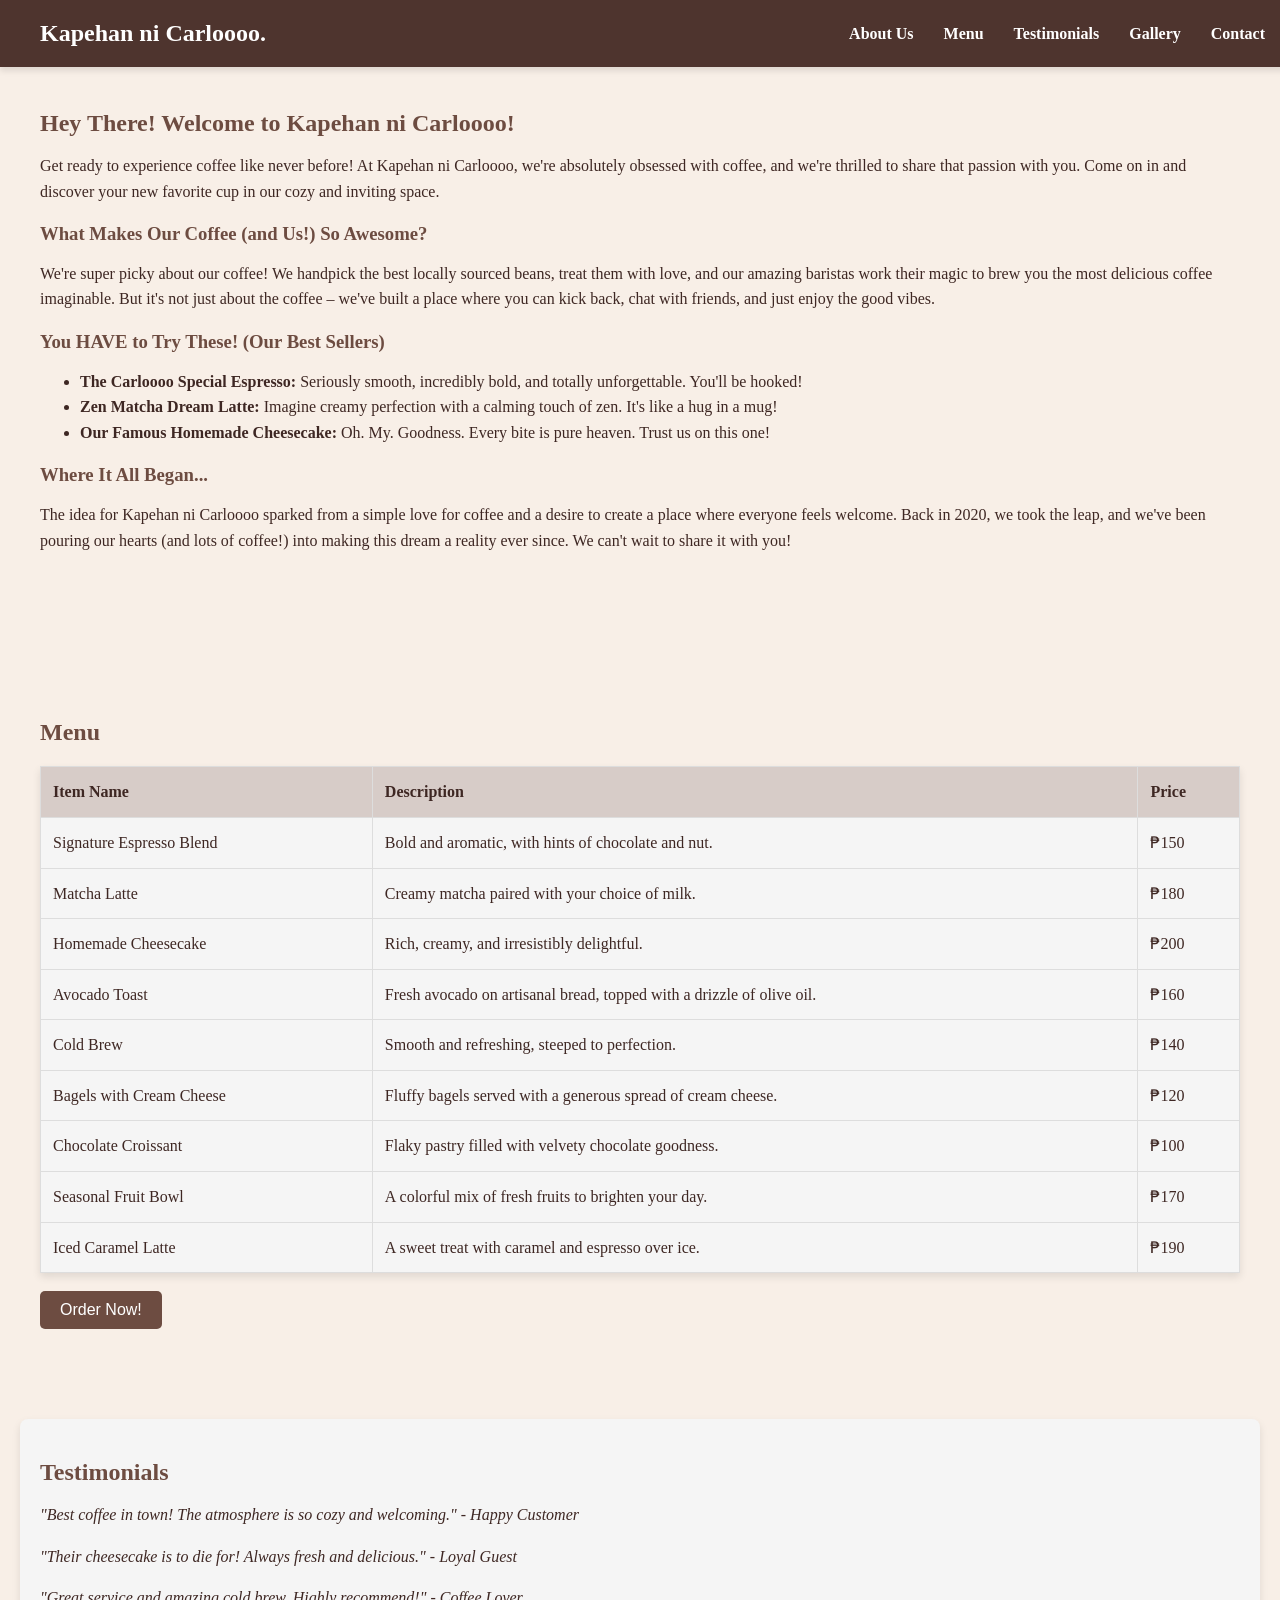
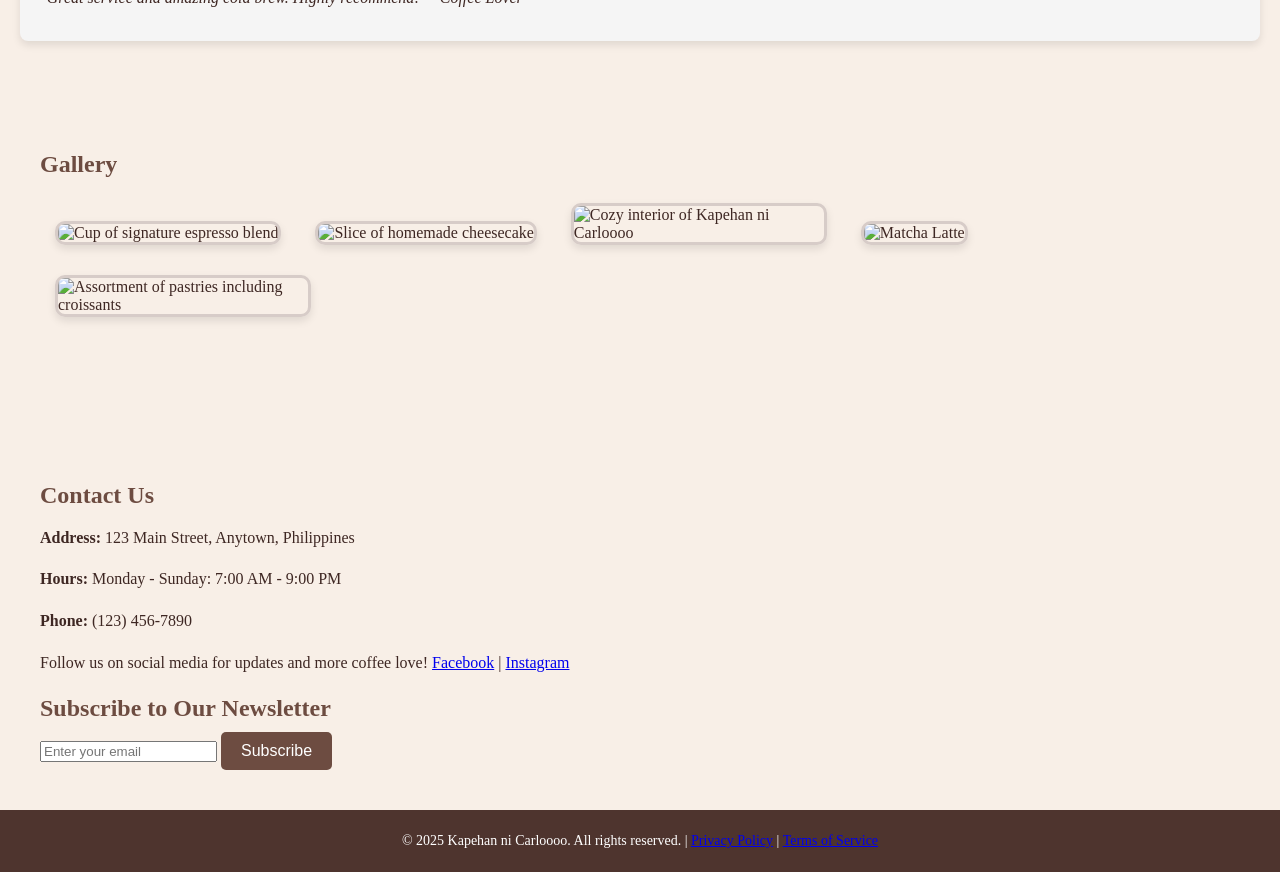
==== index.html @ 9530dead "Add files via upload" ====
<!DOCTYPE html>
<html lang="en">
  <head>
    <meta charset="UTF-8" />
    <meta name="viewport" content="width=device-width, initial-scale=1.0" />
    <title>Kapehan ni Carloooo</title>
    <link rel="stylesheet" href="style.css" />
  </head>
  <body>
    <header>
      <nav class="top-nav">
        <h1>Kapehan ni Carloooo.</h1>
        <button class="menu-toggle">☰</button>
        <ul class="menu">
          <li><a href="#about">About Us</a></li>
          <li><a href="#menu">Menu</a></li>
          <li><a href="#testimonials">Testimonials</a></li>
          <li><a href="#gallery">Gallery</a></li>
          <li><a href="#contact">Contact</a></li>
        </ul>
      </nav>
    </header>

    <div class="container" id="about">
      <h2>Hey There! Welcome to Kapehan ni Carloooo!</h2>
      <p>
        Get ready to experience coffee like never before! At Kapehan ni
        Carloooo, we're absolutely obsessed with coffee, and we're thrilled to
        share that passion with you. Come on in and discover your new favorite
        cup in our cozy and inviting space.
      </p>
      <h3>What Makes Our Coffee (and Us!) So Awesome?</h3>
      <p>
        We're super picky about our coffee! We handpick the best locally sourced
        beans, treat them with love, and our amazing baristas work their magic
        to brew you the most delicious coffee imaginable. But it's not just
        about the coffee – we've built a place where you can kick back, chat
        with friends, and just enjoy the good vibes.
      </p>
      <h3>You HAVE to Try These! (Our Best Sellers)</h3>
      <ul>
        <li>
          <strong>The Carloooo Special Espresso:</strong> Seriously smooth,
          incredibly bold, and totally unforgettable. You'll be hooked!
        </li>
        <li>
          <strong>Zen Matcha Dream Latte:</strong> Imagine creamy perfection
          with a calming touch of zen. It's like a hug in a mug!
        </li>
        <li>
          <strong>Our Famous Homemade Cheesecake:</strong> Oh. My. Goodness.
          Every bite is pure heaven. Trust us on this one!
        </li>
      </ul>
      <h3>Where It All Began...</h3>
      <p>
        The idea for Kapehan ni Carloooo sparked from a simple love for coffee
        and a desire to create a place where everyone feels welcome. Back in
        2020, we took the leap, and we've been pouring our hearts (and lots of
        coffee!) into making this dream a reality ever since. We can't wait to
        share it with you!
      </p>
    </div>

    <div class="container menu-section" id="menu">
      <h2>Menu</h2>
      <table>
        <thead>
          <tr>
            <th>Item Name</th>
            <th>Description</th>
            <th>Price</th>
          </tr>
        </thead>
        <tbody>
          <tr>
            <td>Signature Espresso Blend</td>
            <td>Bold and aromatic, with hints of chocolate and nut.</td>
            <td>₱150</td>
          </tr>
          <tr>
            <td>Matcha Latte</td>
            <td>Creamy matcha paired with your choice of milk.</td>
            <td>₱180</td>
          </tr>
          <tr>
            <td>Homemade Cheesecake</td>
            <td>Rich, creamy, and irresistibly delightful.</td>
            <td>₱200</td>
          </tr>
          <tr>
            <td>Avocado Toast</td>
            <td>
              Fresh avocado on artisanal bread, topped with a drizzle of olive
              oil.
            </td>
            <td>₱160</td>
          </tr>
          <tr>
            <td>Cold Brew</td>
            <td>Smooth and refreshing, steeped to perfection.</td>
            <td>₱140</td>
          </tr>
          <tr>
            <td>Bagels with Cream Cheese</td>
            <td>
              Fluffy bagels served with a generous spread of cream cheese.
            </td>
            <td>₱120</td>
          </tr>
          <tr>
            <td>Chocolate Croissant</td>
            <td>Flaky pastry filled with velvety chocolate goodness.</td>
            <td>₱100</td>
          </tr>
          <tr>
            <td>Seasonal Fruit Bowl</td>
            <td>A colorful mix of fresh fruits to brighten your day.</td>
            <td>₱170</td>
          </tr>
          <tr>
            <td>Iced Caramel Latte</td>
            <td>A sweet treat with caramel and espresso over ice.</td>
            <td>₱190</td>
          </tr>
        </tbody>
      </table>
      <br />
      <a href="checkout.html">
        <button>Order Now!</button>
      </a>
    </div>

    <div class="container testimonial-section" id="testimonials">
      <h2>Testimonials</h2>
      <p>
        "Best coffee in town! The atmosphere is so cozy and welcoming." - Happy
        Customer
      </p>
      <p>
        "Their cheesecake is to die for! Always fresh and delicious." - Loyal
        Guest
      </p>
      <p>
        "Great service and amazing cold brew. Highly recommend!" - Coffee Lover
      </p>
    </div>

    <div class="container gallery-section" id="gallery">
      <h2>Gallery</h2>
      <div class="gallery">
        <img
          src="https://caffelusso.com/cdn/shop/files/Lionshare-cup-image_1600x.jpg?v=1736455269"
          alt="Cup of signature espresso blend"
          width="200"
          height="150"
        />
        <img
          src="https://www.simplyrecipes.com/thmb/KFGxJqRvPayPsGw1XGrPeCxF8q4=/1500x0/filters:no_upscale():max_bytes(150000):strip_icc()/Simply-Recipes-No-Bake-Cheesecake-LEAD-19-db180177747b435481d8870b38893a53.jpg"
          alt="Slice of homemade cheesecake"
          width="200"
          height="150"
        />
        <img
          src="https://i.pinimg.com/originals/2f/bd/ed/2fbded9644dc0dce78d7a7916d19b343.jpg"
          alt="Cozy interior of Kapehan ni Carloooo"
          width="200"
          height="150"
        />
        <img
          src="https://www.sugimotousa.com/asset/5f6d2413c43f9"
          alt="Matcha Latte"
          width="200"
          height="150"
        />
        <img
          src="https://www.gannett-cdn.com/-mm-/de21c4bd64f1edbb8aa12d96e4a379bc473bf43f/c=0-216-3000-1911&r=x1683&c=3200x1680/local/-/media/2017/09/14/LAGroup/LafayetteLA/636410166092903786-ZuHause-Bakery-9-14-2017-7238.jpg"
          alt="Assortment of pastries including croissants"
          width="200"
          height="150"
        />
      </div>
    </div>

    <div class="container subscribe-section" id="contact">
      <h2>Contact Us</h2>
      <p><strong>Address:</strong> 123 Main Street, Anytown, Philippines</p>
      <p><strong>Hours:</strong> Monday - Sunday: 7:00 AM - 9:00 PM</p>
      <p><strong>Phone:</strong> (123) 456-7890</p>
      <p>
        Follow us on social media for updates and more coffee love!
        <a href="https://www.facebook.com/johncarlo.m.sanchez.244">Facebook</a>
        | <a href="https://www.instagram.com/justcarlo_ing/">Instagram</a>
      </p>
      <h2>Subscribe to Our Newsletter</h2>
      <form class="subscribe">
        <input type="email" name="email" placeholder="Enter your email" />
        <button type="submit">Subscribe</button>
      </form>
    </div>

    <footer>
      <p>
        &copy; 2025 Kapehan ni Carloooo. All rights reserved. |
        <a href="#">Privacy Policy</a> | <a href="#">Terms of Service</a>
      </p>
    </footer>
    <script>
      document.querySelectorAll("nav ul li a").forEach((link) => {
        link.addEventListener("click", function (e) {
          e.preventDefault();

          const targetId = this.getAttribute("href").substring(1);
          const targetElement = document.getElementById(targetId);

          window.scrollTo({
            top: targetElement.offsetTop - 50,
            behavior: "smooth",
          });
        });
      });
      const menuToggle = document.querySelector(".menu-toggle");
      const menu = document.querySelector(".menu");

      menuToggle.addEventListener("click", () => {
        menu.classList.toggle("active");
      });
    </script>
  </body>
</html>
---- style.css ----
body {
  font-family: "Playfair Display", serif;
  margin: 0;
  padding: 0;
  background-color: #f8efe7;
  color: var(--primary-text-color);
}

:root {
  --primary-text-color: #3e2723;
  --secondary-text-color: #ffffff;
  --accent-color: #6d4c41;
  --background-color: #f8efe7;
  --header-background-color: #4e342e;
  --hover-color: #d7ccc8;
}

header {
  position: fixed;
  top: 0;
  width: 100%;
  background-color: var(--header-background-color);
  z-index: 1000;
  box-shadow: 0 4px 6px rgba(0, 0, 0, 0.1);
}

nav {
  display: flex;
  align-items: center;
  justify-content: space-between;
  background-color: var(--header-background-color);
  color: var(--secondary-text-color);
  padding: 10px 20px;
}

nav h1 {
  font-size: 1.5rem;
  font-weight: bold;
  margin: 0;
}

.menu {
  display: flex;
  list-style: none;
  margin: 0;
  padding: 0;
}
.menu li {
  margin: 0 15px;
}
.menu li a {
  color: #ffffff;
  text-decoration: none;
  font-size: 16px;
  font-weight: bold;
  transition: color 0.3s;
}
.menu li a:hover {
  color: #d7ccc8; /* Latte beige */
}

/* Toggle Button for Mobile View */
.menu-toggle {
  display: none;
  background-color: #4e342e;
  color: #ffffff;
  border: none;
  font-size: 24px;
  cursor: pointer;
}

/* Mobile Styles */
@media (max-width: 768px) {
  .menu {
    display: none; /* Hide menu by default */
    flex-direction: column; /* Make menu vertical */
    position: absolute;
    top: 70px; /* Position below the header */
    right: 32px;
    margin: 10px;
    background-color: #4e342e; /* Espresso color */
    border-radius: 10px;
    box-shadow: 0 4px 6px rgba(0, 0, 0, 0.1);
  }
  .menu li {
    margin: 10px 0;
    text-align: center;
  }
  .menu-toggle {
    display: block;
  }
}

/* Show Menu When Active */
.menu.active {
  display: flex; /* Show menu when active */
}

h1 {
  color: var(--secondary-text-color);
  margin: 0;
  font-size: 1.5rem;
}

header {
  padding: 10px 20px;
}

.container {
  padding: 40px;
  max-width: 1200px;
  margin: auto;
  margin-top: 50px;
}

h2,
h3 {
  color: var(--accent-color);
  margin-bottom: 10px;
}
p,
ul,
table {
  font-size: 1rem;
  line-height: 1.6;
}

table {
  width: 100%;
  border-collapse: collapse;
  margin-top: 20px;
  background-color: #ffffff;
  box-shadow: 0 4px 8px rgba(0, 0, 0, 0.1);
}
th,
td {
  padding: 12px;
  border: 1px solid #ddd;
  text-align: left;
}
th {
  background-color: var(--hover-color);
  color: var(--primary-text-color);
}
td {
  background-color: #f5f5f5;
}

.gallery img {
  width: 100%;
  max-width: 250px;
  margin: 15px;
  border: 3px solid var(--hover-color);
  border-radius: 10px;
  box-shadow: 0 4px 8px rgba(0, 0, 0, 0.1);
  transition: transform 0.3s ease-in-out;
}

.gallery img:hover {
  transform: scale(1.1);
}

button {
  background-color: var(--accent-color);
  color: var(--secondary-text-color);
  padding: 10px 20px;
  border: none;
  border-radius: 5px;
  cursor: pointer;
  font-size: 1rem;
  transition: background-color 0.3s;
}
button:hover {
  background-color: #8d6e63;
}

.testimonial-section {
  background-color: #f5f5f5;
  padding: 20px;
  border-radius: 8px;
  box-shadow: 0 4px 8px rgba(0, 0, 0, 0.1);
  margin-top: 50px;
}
.testimonial-section p {
  font-style: italic;
  color: var(--primary-text-color);
  margin-bottom: 10px;
}
footer {
  background-color: var(--header-background-color);
  color: var(--secondary-text-color);
  padding: 20px;
  text-align: center;
}

footer p {
  margin: 0;
  font-size: 0.875rem;
}

/* Media Queries for Responsiveness */
@media (max-width: 768px) {
  .container {
    padding: 20px;
  }
  nav ul {
    flex-direction: column;
    align-items: flex-start;
  }
  nav ul li {
    margin: 10px 0;
  }
  .gallery img {
    max-width: 100%;
  }
}
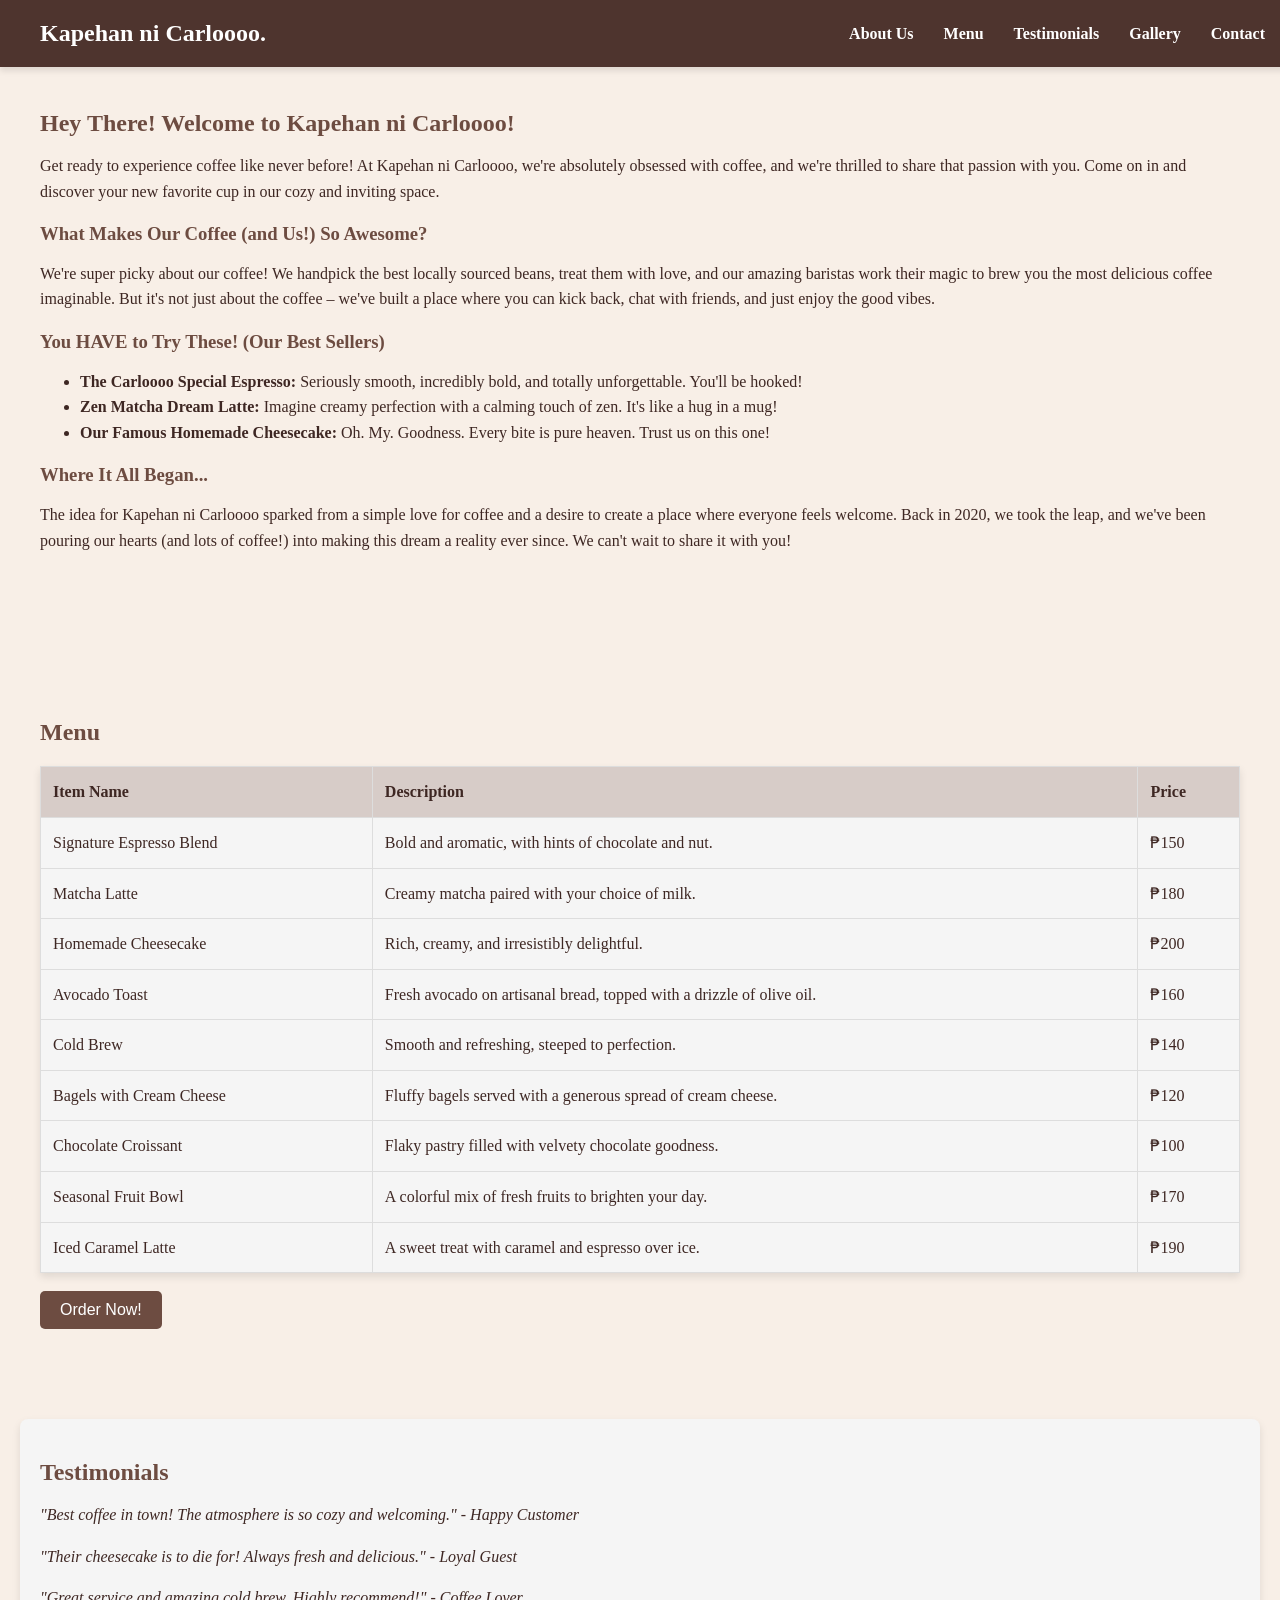
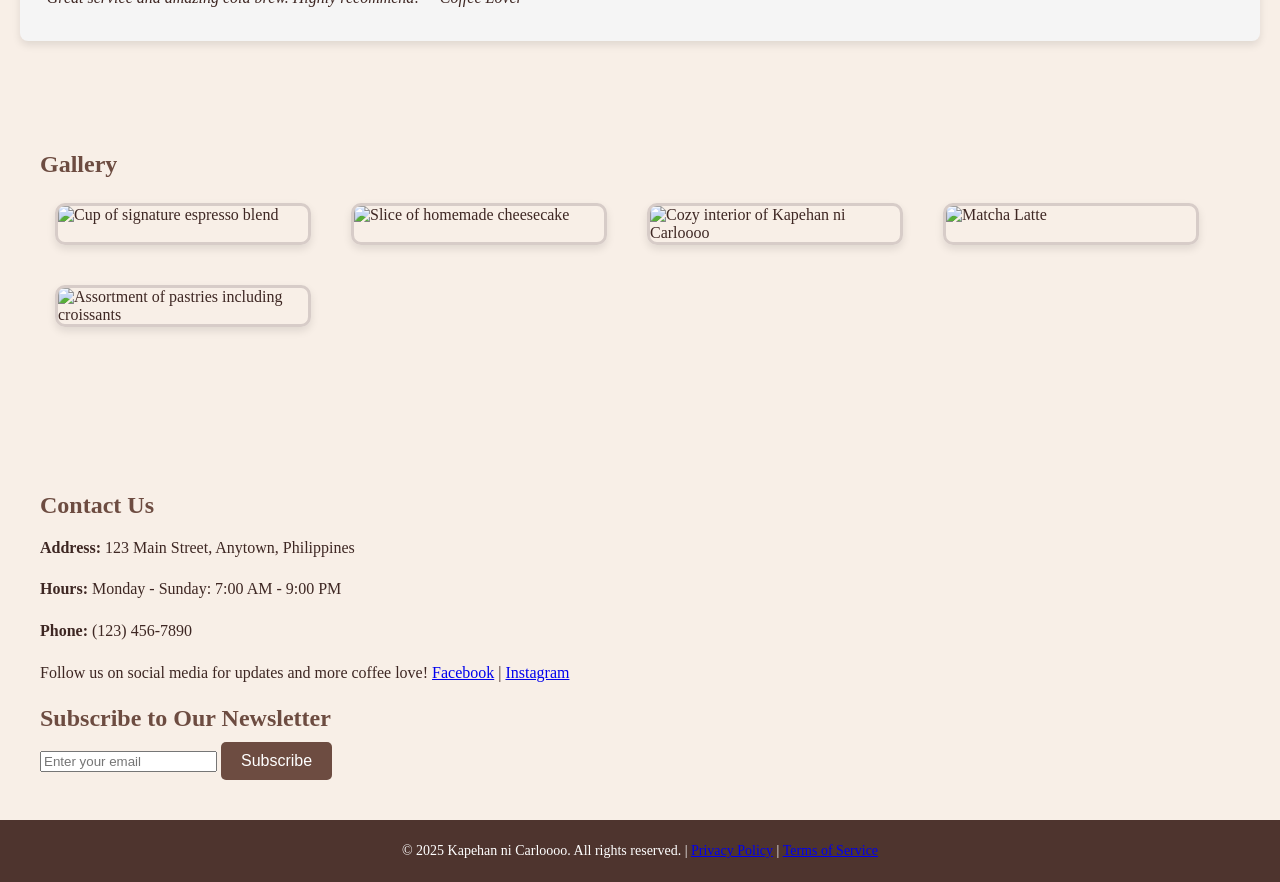
==== commit 0b9f55d0: "Add files via upload" ====
--- a/index.html
+++ b/index.html
@@ -152,32 +152,22 @@
         <img
           src="https://caffelusso.com/cdn/shop/files/Lionshare-cup-image_1600x.jpg?v=1736455269"
           alt="Cup of signature espresso blend"
-          width="200"
-          height="150"
         />
         <img
           src="https://www.simplyrecipes.com/thmb/KFGxJqRvPayPsGw1XGrPeCxF8q4=/1500x0/filters:no_upscale():max_bytes(150000):strip_icc()/Simply-Recipes-No-Bake-Cheesecake-LEAD-19-db180177747b435481d8870b38893a53.jpg"
           alt="Slice of homemade cheesecake"
-          width="200"
-          height="150"
         />
         <img
           src="https://i.pinimg.com/originals/2f/bd/ed/2fbded9644dc0dce78d7a7916d19b343.jpg"
           alt="Cozy interior of Kapehan ni Carloooo"
-          width="200"
-          height="150"
         />
         <img
           src="https://www.sugimotousa.com/asset/5f6d2413c43f9"
           alt="Matcha Latte"
-          width="200"
-          height="150"
         />
         <img
           src="https://www.gannett-cdn.com/-mm-/de21c4bd64f1edbb8aa12d96e4a379bc473bf43f/c=0-216-3000-1911&r=x1683&c=3200x1680/local/-/media/2017/09/14/LAGroup/LafayetteLA/636410166092903786-ZuHause-Bakery-9-14-2017-7238.jpg"
           alt="Assortment of pastries including croissants"
-          width="200"
-          height="150"
         />
       </div>
     </div>
--- a/style.css
+++ b/style.css
@@ -145,7 +145,18 @@
 td {
   background-color: #f5f5f5;
 }
-
+.gallery {
+  display: flex;
+  flex-wrap: wrap;
+  gap: 10px;
+}
+
+.gallery img {
+  width: 200px;
+  height: auto;
+  max-width: 100%;
+  max-height: 150px;
+}
 .gallery img {
   width: 100%;
   max-width: 250px;
@@ -213,4 +224,17 @@
   .gallery img {
     max-width: 100%;
   }
-}
+  .gallery img {
+    width: 100%;
+    max-width: 250px;
+    margin: 15px;
+    border: 3px solid var(--hover-color);
+    border-radius: 10px;
+    box-shadow: 0 4px 8px rgba(0, 0, 0, 0.1);
+    transition: transform 0.3s ease-in-out;
+  }
+
+  .gallery img:hover {
+    transform: scale(1.1);
+  }
+}
